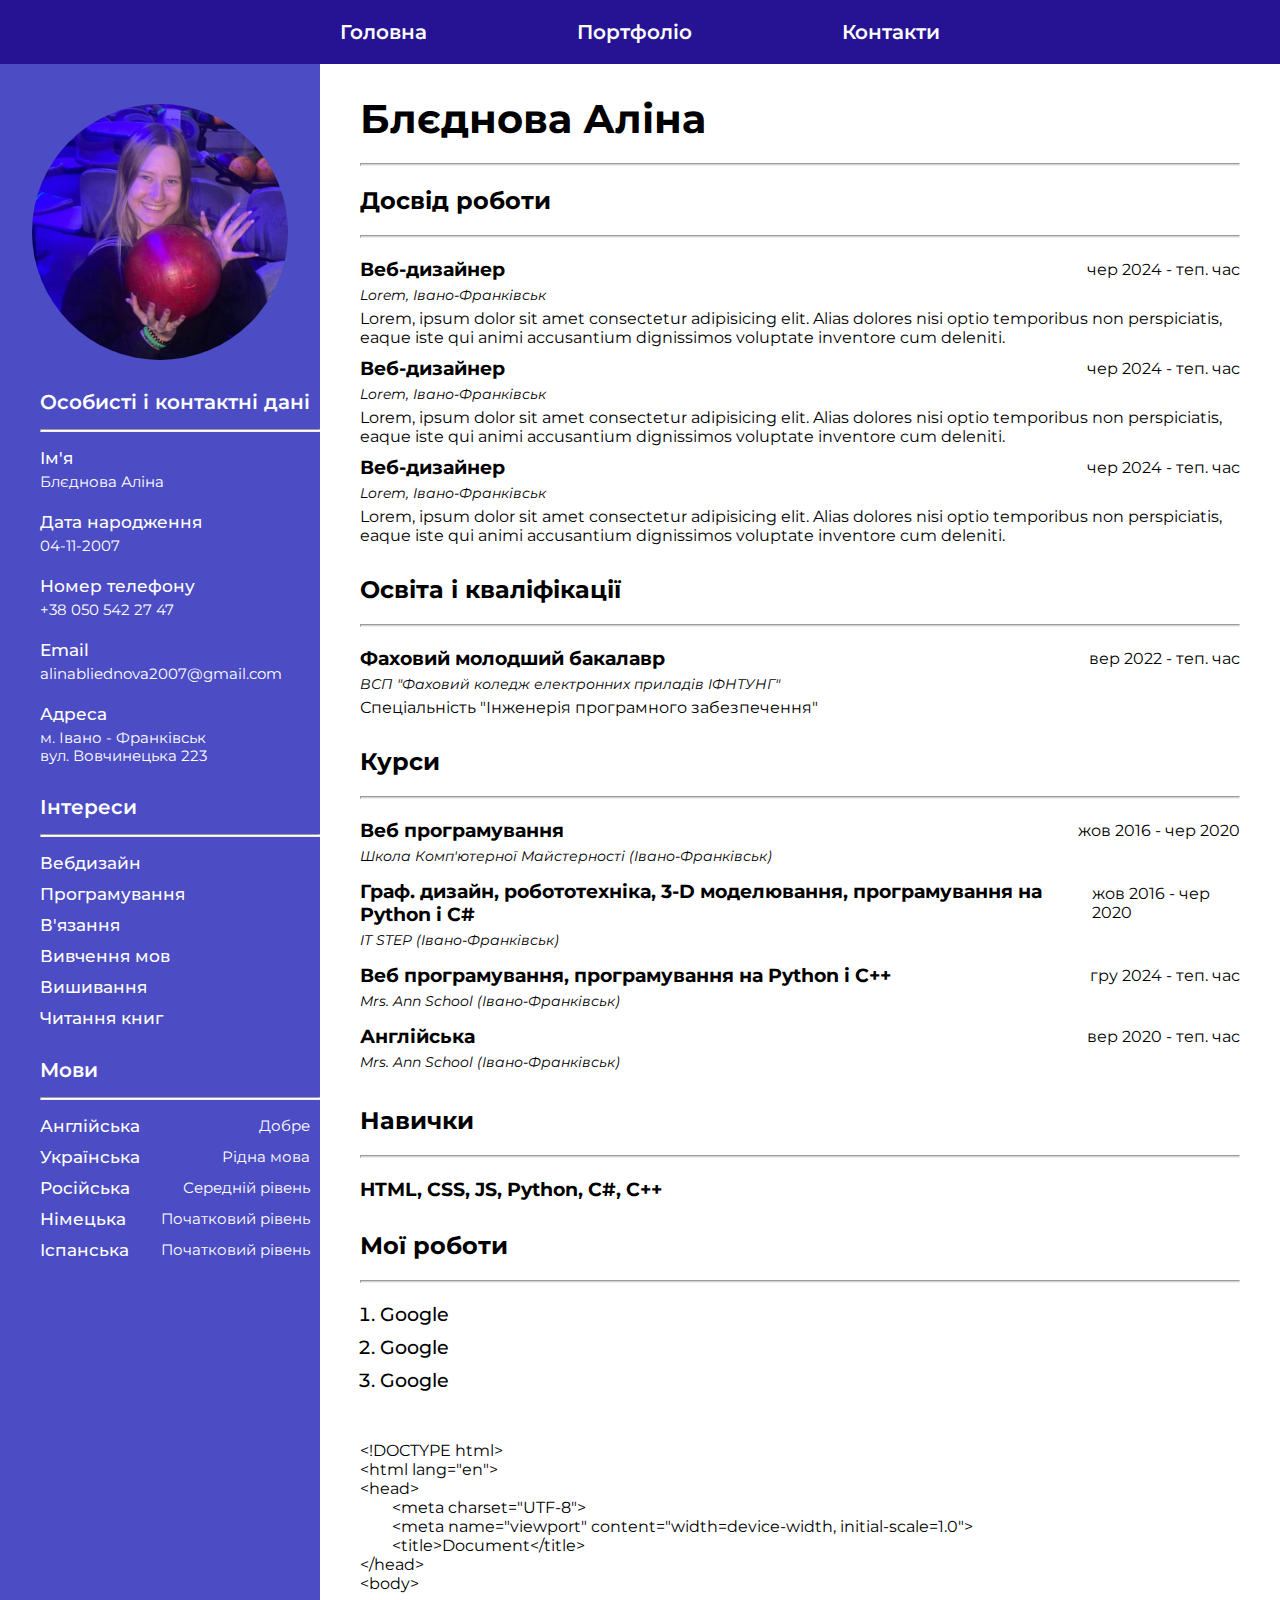
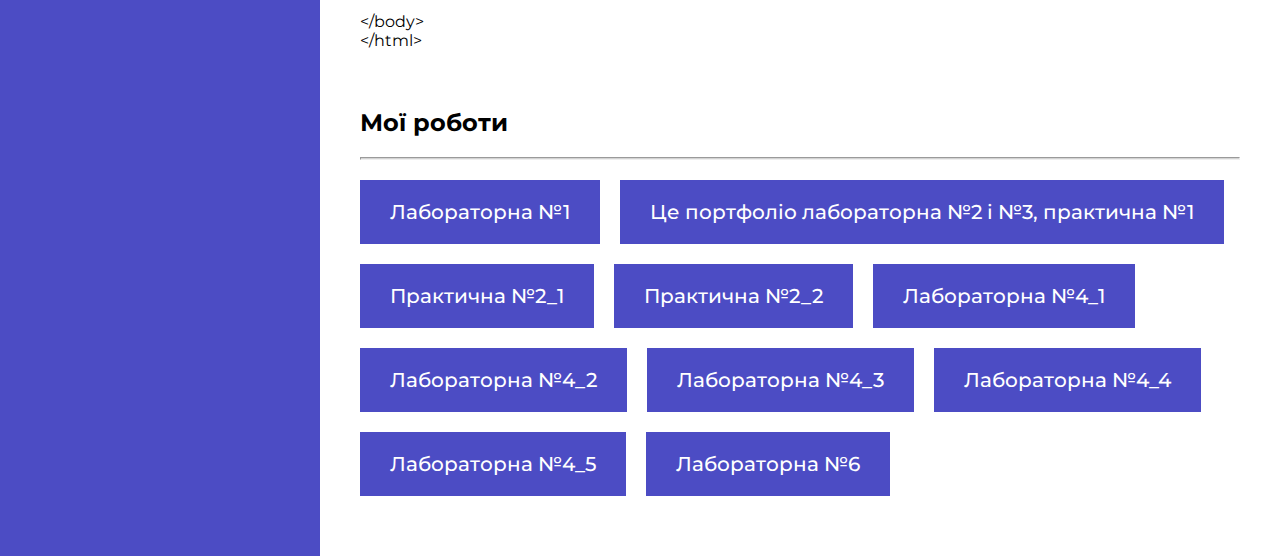
==== index.html @ 3ab4f21c "Update index.html" ====
<!DOCTYPE html>
<html lang="en">

<head>
    <meta charset="UTF-8">
    <meta name="viewport" content="width=device-width, initial-scale=1.0">
    <title>Document</title>
    <link rel="stylesheet" href="./css/style.css">
</head>

<body>
    <header>
        <nav>
            <ul>
                <li><a href="#main">Головна</a></li>
                <li><a href="#portfolio">Портфоліо</a></li>
                <li><a href="#contacts">Контакти</a></li>
            </ul>
        </nav>
    </header>
    <div class="container">
        <aside>
            <img src="/img/me.jpg" alt="">
            <ul>
                <li class="titles" id="contacts">Особисті і контактні дані</li>
                <hr>
                <li>
                    <ul>
                        <li>Ім'я</li>
                        <li>
                            <ul>
                                <li class="data">Блєднова Аліна</li>
                            </ul>
                        </li>
                        <li>Дата народження</li>
                        <li>
                            <ul>
                                <li class="data">04-11-2007</li>
                            </ul>
                        </li>
                        <li>Номер телефону</li>
                        <li>
                            <ul>
                                <li class="data">+38 050 542 27 47</li>
                            </ul>
                        </li>
                        <li>Email</li>
                        <li>
                            <ul>
                                <li class="data">alinabliednova2007@gmail.com</li>
                            </ul>
                        </li>
                        <li>Адреса</li>
                        <li>
                            <ul>
                                <li class="data">м. Івано - Франківськ<br>вул. Вовчинецька 223</li>
                            </ul>
                        </li>
                    </ul>
                </li>
                <li class="titles">Інтереси</li>
                <hr>
                <li>
                    <ul class="interests">
                        <li>Вебдизайн</li>
                        <li>Програмування</li>
                        <li>В'язання</li>
                        <li>Вивчення мов</li>
                        <li>Вишивання</li>
                        <li>Читання книг</li>
                    </ul>
                </li>
                <li class="titles"><a href="#lang">Мови</a></li>
                <hr>
                <li>
                    <ul class="languages">
                        <li><span>Англійська</span> <span>Добре</span></li>
                        <li><span>Українська</span> <span>Рідна мова</span></li>
                        <li><span>Російська</span> <span>Середній рівень</span></li>
                        <li><span>Німецька</span> <span>Початковий рівень</span></li>
                        <li><span>Іспанська</span> <span>Початковий рівень</span></li>
                    </ul>
                </li>
            </ul>
        </aside>
        <main id="main">
            <h1>Блєднова Аліна</h1>
            <hr>
            <section>
                <h2>Досвід роботи</h2>
                <hr>
                <div class="box_content">
                    <div class="box_info">
                        <div class="box_who_when">
                            <h3>Веб-дизайнер</h3>
                            <p>чер 2024 - теп. час</p>
                        </div>
                        <p class="where"><i>Lorem, Івано-Франківськ</i></p>
                        <p class="activity">Lorem, ipsum dolor sit amet consectetur adipisicing elit. Alias dolores nisi
                            optio
                            temporibus non perspiciatis, eaque iste qui animi accusantium dignissimos voluptate
                            inventore cum
                            deleniti.
                        </p>
                    </div>
                    <div class="box_info">
                        <div class="box_who_when">
                            <h3>Веб-дизайнер</h3>
                            <p>чер 2024 - теп. час</p>
                        </div>
                        <p class="where"><i>Lorem, Івано-Франківськ</i></p>
                        <p class="activity">Lorem, ipsum dolor sit amet consectetur adipisicing elit. Alias dolores nisi
                            optio
                            temporibus non perspiciatis, eaque iste qui animi accusantium dignissimos voluptate
                            inventore cum
                            deleniti.
                        </p>
                    </div>
                    <div class="box_info">
                        <div class="box_who_when">
                            <h3>Веб-дизайнер</h3>
                            <p>чер 2024 - теп. час</p>
                        </div>
                        <p class="where"><i>Lorem, Івано-Франківськ</i></p>
                        <p class="activity">Lorem, ipsum dolor sit amet consectetur adipisicing elit. Alias dolores nisi
                            optio
                            temporibus non perspiciatis, eaque iste qui animi accusantium dignissimos voluptate
                            inventore cum
                            deleniti.
                        </p>
                    </div>
                </div>
            </section>
            <section>
                <h2>Освіта і кваліфікації</h2>
                <hr>
                <div class="box_content">
                    <div class="box_info">
                        <div class="box_who_when">
                            <h3>Фаховий молодший бакалавр</h3>
                            <p>вер 2022 - теп. час</p>
                        </div>
                        <p class="where"><i>ВСП "Фаховий коледж електронних приладів ІФНТУНГ"</i></p>
                        <p class="activity">Спеціальність "Інженерія програмного забезпечення"</p>
                    </div>
                </div>
            </section>
            <section>
                <h2>Курси</h2>
                <hr>
                <div class="box_content">
                    <div class="box_info">
                        <div class="box_who_when">
                            <h3>Веб програмування</h3>
                            <p>жов 2016 - чер 2020</p>
                        </div>
                        <p class="where"><i>Школа Комп'ютерної Майстерності (Івано-Франківськ)</i></p>
                    </div>
                    <div class="box_info">
                        <div class="box_who_when">
                            <h3>Граф. дизайн, робототехніка, 3-D моделювання, програмування на Python і C#</h3>
                            <p>жов 2016 - чер 2020</p>
                        </div>
                        <p class="where"><i>IT STEP (Івано-Франківськ)</i></p>
                    </div>
                    <div class="box_info">
                        <div class="box_who_when">
                            <h3>Веб програмування, програмування на Python і C++</h3>
                            <p>гру 2024 - теп. час</p>
                        </div>
                        <p class="where"><i>Mrs. Ann School (Івано-Франківськ)</i></p>
                    </div>
                    <div class="box_info">
                        <div class="box_who_when">
                            <h3 id="lang">Англійська</h3>
                            <p>вер 2020 - теп. час</p>
                        </div>
                        <p class="where"><i>Mrs. Ann School (Івано-Франківськ)</i></p>
                    </div>
                </div>
            </section>
            <section>
                <h2>Навички</h2>
                <hr>
                <div class="box_content">
                    <div class="box_info">
                        <h3>HTML, CSS, JS, Python, C#, C++</h3>
                    </div>
                </div>
            </section>
            <section>
                <h2>Мої роботи</h2>
                <hr>
                <div class="box_content">
                    <div class="box_info">
                        <ol>
                            <li>Google</li>
                            <li>Google</li>
                            <li>Google</li>
                        </ol>
                    </div>
                </div>
            </section>
            <section>
                <pre>
                    <code>
&lt;!DOCTYPE html&gt;
&lt;html lang="en"&gt;
&lt;head&gt;
        &lt;meta charset="UTF-8"&gt;
        &lt;meta name="viewport" content="width=device-width, initial-scale=1.0"&gt;
        &lt;title&gt;Document&lt;/title&gt;
&lt;/head&gt;
&lt;body&gt;
                    
&lt;/body&gt;
&lt;/html&gt;
                    </code>
                </pre>
            </section>
            <section class="portfolio" id="portfolio">
                <h2>Мої роботи</h2>
                <hr>
                <div class="box_content">
                    <a href="lr1_ya/index.html" target="_blank" rel="noopener noreferrer">Лабораторна №1</a>
                    <a href="#">Це портфоліо лабораторна №2 і №3, практична №1</a>
                    <a href="PR2/task_lemon/index.html" target="_blank" rel="noopener noreferrer">Практична №2_1</a>
                    <a href="PR2/task_mriya/cossacs.html" target="_blank" rel="noopener noreferrer">Практична №2_2</a>
                    <a href="lr№4/task1/index.html" target="_blank" rel="noopener noreferrer">Лабораторна №4_1</a>
                    <a href="lr№4/task2/index.html" target="_blank" rel="noopener noreferrer">Лабораторна №4_2</a>
                    <a href="lr№4/task3/index.html" target="_blank" rel="noopener noreferrer">Лабораторна №4_3</a>
                    <a href="lr№4/task4/index.html" target="_blank" rel="noopener noreferrer">Лабораторна №4_4</a>
                    <a href="lr№4/task5/index.html" target="_blank" rel="noopener noreferrer">Лабораторна №4_5</a>
                    <a href="lr6/index.html" target="_blank" rel="noopener noreferrer">Лабораторна №6</a>
                </div>
            </section>
        </main>
    </div>
</body>
</html>
---- css/style.css ----
@import url('https://fonts.googleapis.com/css2?family=Montserrat:ital,wght@0,100..900;1,100..900&display=swap');
*{
    margin: 0;
    padding: 0;
    box-sizing: border-box;
    font-family: "Montserrat", sans-serif;
}
ul{
    list-style: none;
}
/* -------------------- header --------------------- */
header{
    width: 100%;
    display: flex;
    justify-content: center;
    align-items: center;
    background-color: rgb(38, 19, 148);
}
header ul{
    display: flex;
    flex-direction: row;
    gap: 150px;
    font-size: 20pt;
    margin: 20px 0;
}
/* -------------------- aside --------------------- */
a{
    text-decoration: none;
    color: white;
}
.container{
    display: flex;
    flex-direction: row;
}
aside{
    width: 25%;
    background-color: rgb(76, 76, 196);
    display: flex;
    flex-direction: column;
    align-items: center;
}
aside hr{
    height: 3px;
    background-color: white;
    margin: 15px 0;
}
img{
    width: 80%;
    height: auto;
    border-radius: 50%;
    margin: 40px;
    margin-bottom: 0;
}
aside > ul{
    width: 100%;
    padding-left: 40px;
}
ul li{
    text-decoration: none;
    list-style: none;
    color: white;
    font-size: 15pt;
    font-weight: 600;
}
ul li ul li{
    font-size: 13pt;
    font-weight: 500;
}
ul li ul li ul li{
    font-size: 11pt;
    font-weight: 400;
}
.data{
    margin-top: 5px;
    margin-bottom: 20px;
}
.titles{
    margin-top: 30px;
}
.interests{
    display: flex;
    flex-direction: column;
    gap: 10px;
}
.languages{
    display: flex;
    flex-direction: column;
    gap: 10px;
    padding-right: 10px;
}
.languages li{
    display: flex;
    justify-content: space-between;
    align-items: center;
}
.languages li :nth-child(2){
    font-size: 11pt;
    font-weight: 400;
}

/* -------------------- main --------------------- */
main{
    padding: 30px 40px;
    width: 75%;
}
h1{
    font-size: 30pt;
}
h2{
    margin-top: 20px;
}
main hr{
    width: 100%;
    height: 3px;
    background-color: lightgray;
    margin: 20px 0;
}
.box_who_when{
    display: flex;
    align-items: center;
    justify-content: space-between;
}
.where{
    margin: 5px 0;
    font-size: 14px;
}
.box_content{
    display: flex;
    flex-direction: column;
    gap: 10px;
    margin-bottom: 30px;
}
ol{
    display: flex;
    flex-direction: column;
    gap: 10px;
    margin-left: 20px;
    font-weight: 500;
    font-size: 14pt;
}

.portfolio .box_content{
    display: flex;
    flex-direction: row;
    flex-wrap: wrap;
    gap: 20px;
}
.portfolio a{
    display: flex;
    justify-content: center;
    align-items: center;
    padding: 20px 30px;
    font-size: 15pt;
    font-weight: 500;
    background-color: rgb(76, 76, 196);
}
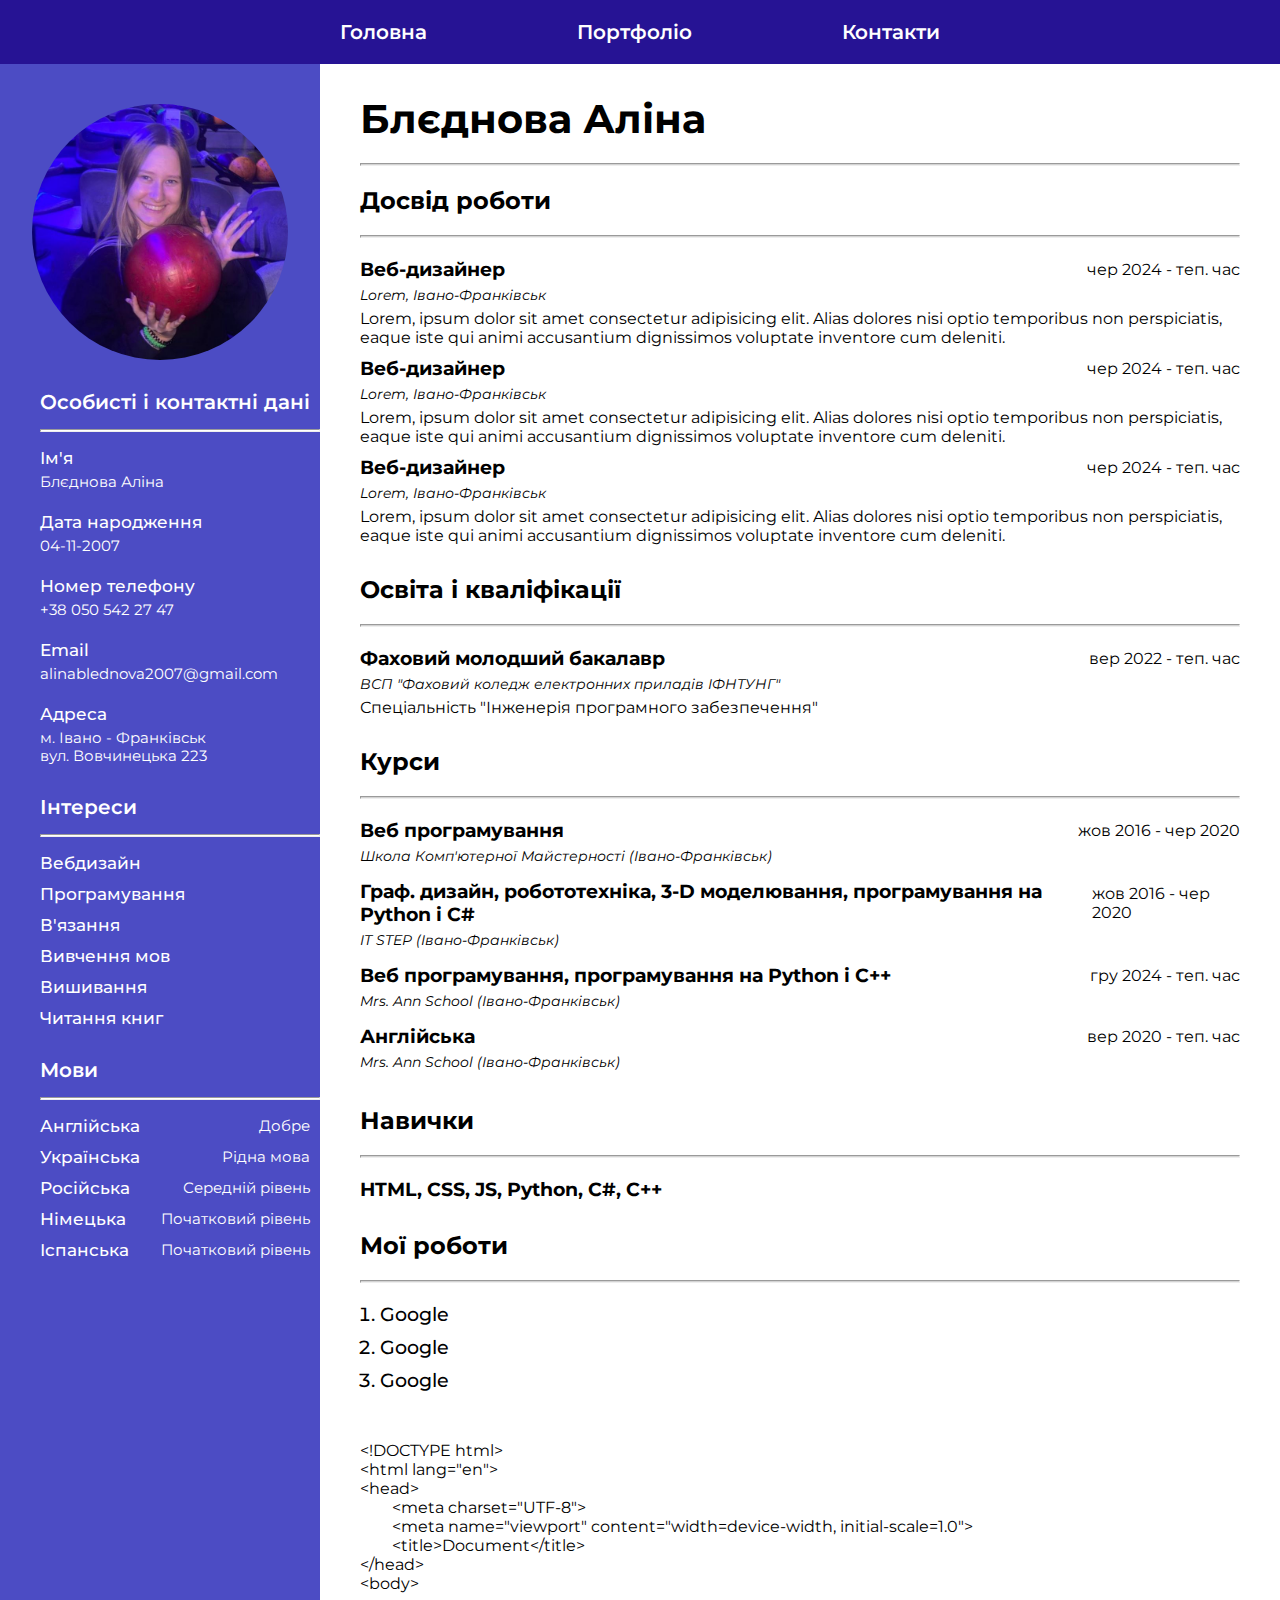
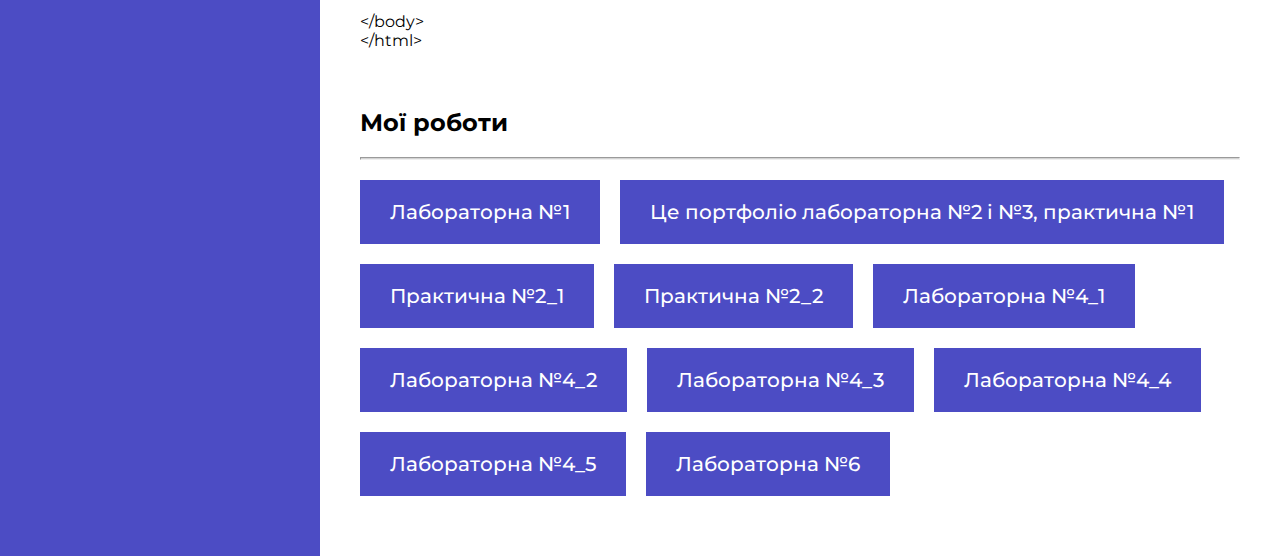
==== commit 7a031499: "Update index.html" ====
--- a/index.html
+++ b/index.html
@@ -41,13 +41,13 @@
                         <li>Номер телефону</li>
                         <li>
                             <ul>
-                                <li class="data">+38 050 542 27 47</li>
+                                <li class="data"><a href="tel:+380505422747">+38 050 542 27 47</a></li>
                             </ul>
                         </li>
                         <li>Email</li>
                         <li>
                             <ul>
-                                <li class="data">alinabliednova2007@gmail.com</li>
+                                <li class="data"><a href="mailto:alinablednova2007@gmail.com">alinablednova2007@gmail.com</a></li>
                             </ul>
                         </li>
                         <li>Адреса</li>
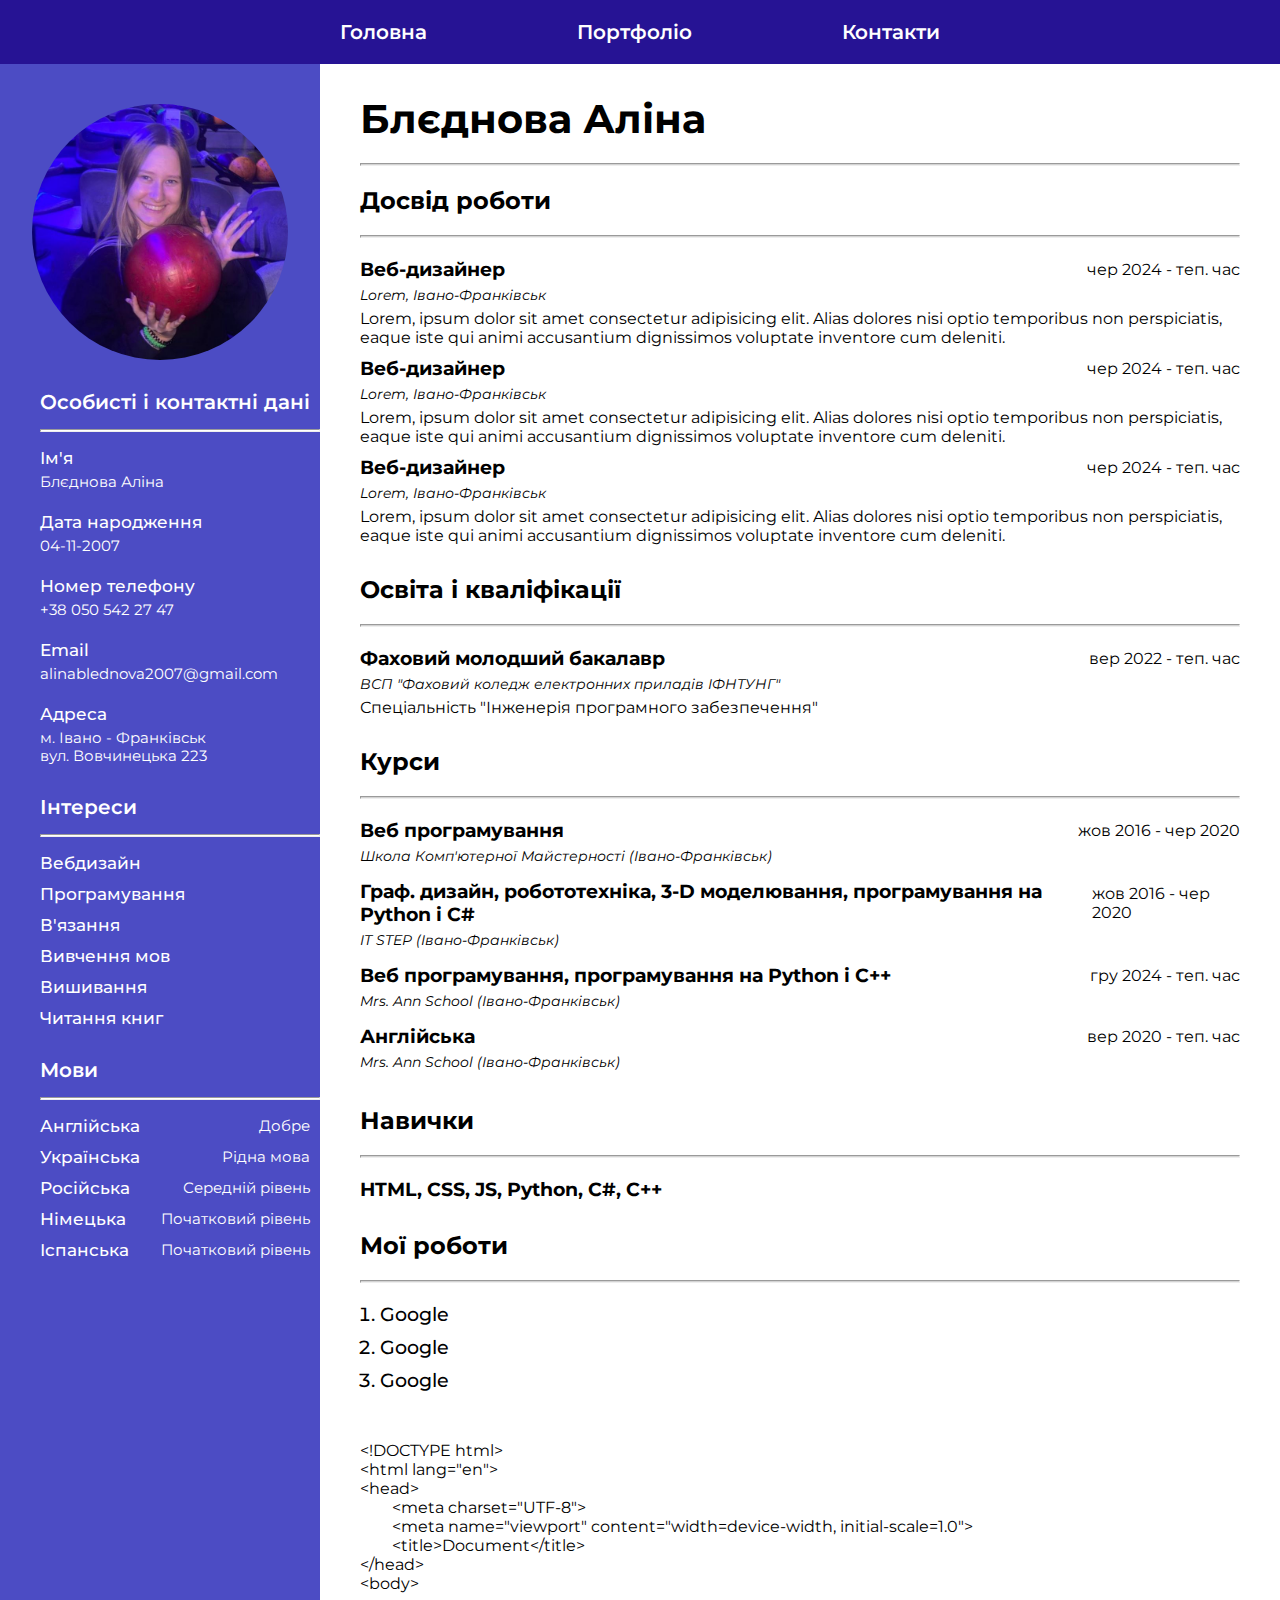
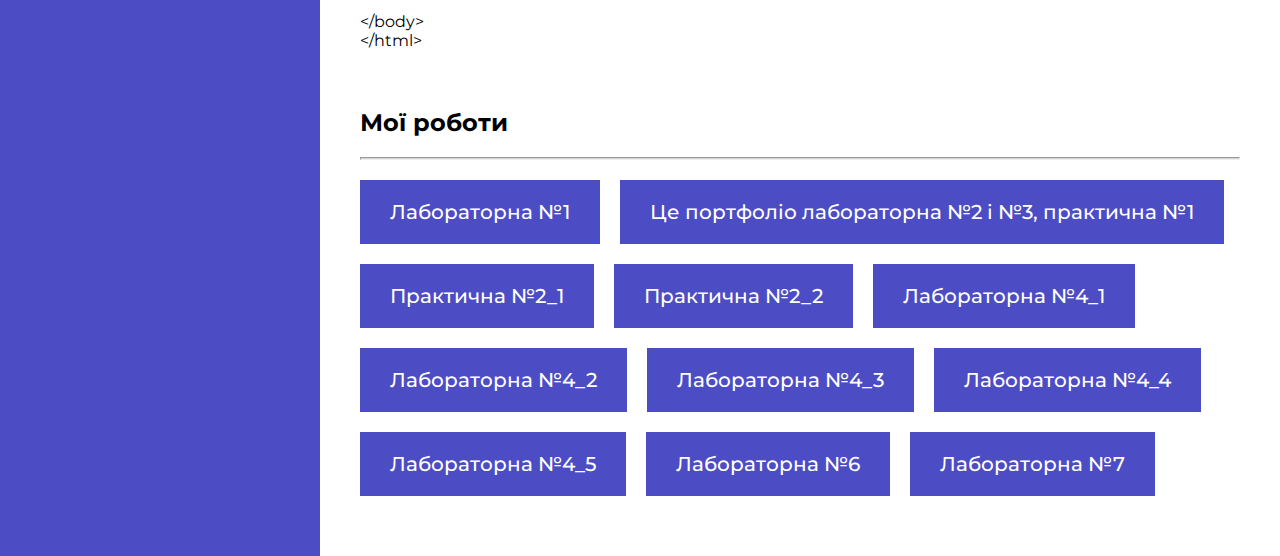
==== commit 051bde9c: "Update index.html" ====
--- a/index.html
+++ b/index.html
@@ -232,6 +232,7 @@
                     <a href="lr№4/task4/index.html" target="_blank" rel="noopener noreferrer">Лабораторна №4_4</a>
                     <a href="lr№4/task5/index.html" target="_blank" rel="noopener noreferrer">Лабораторна №4_5</a>
                     <a href="lr6/index.html" target="_blank" rel="noopener noreferrer">Лабораторна №6</a>
+                    <a href="lr7/index.html" target="_blank" rel="noopener noreferrer">Лабораторна №7</a>
                 </div>
             </section>
         </main>
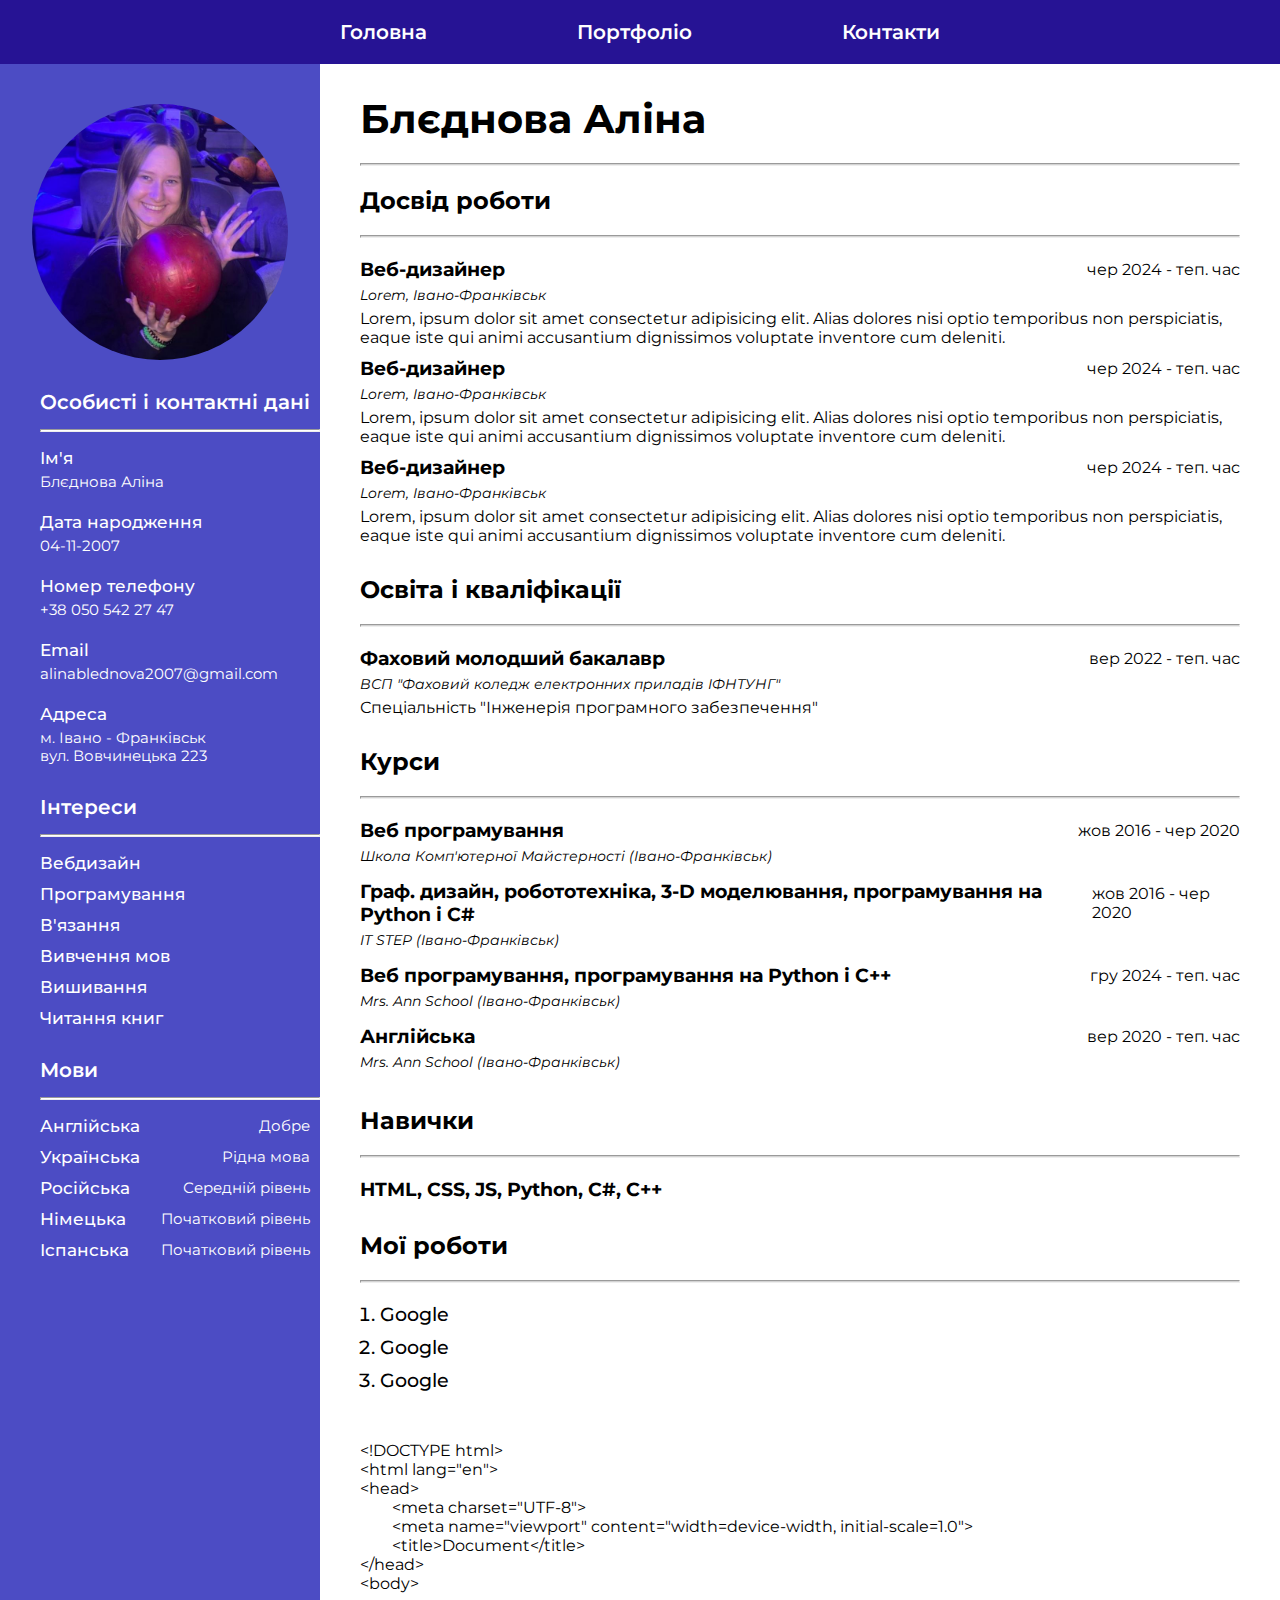
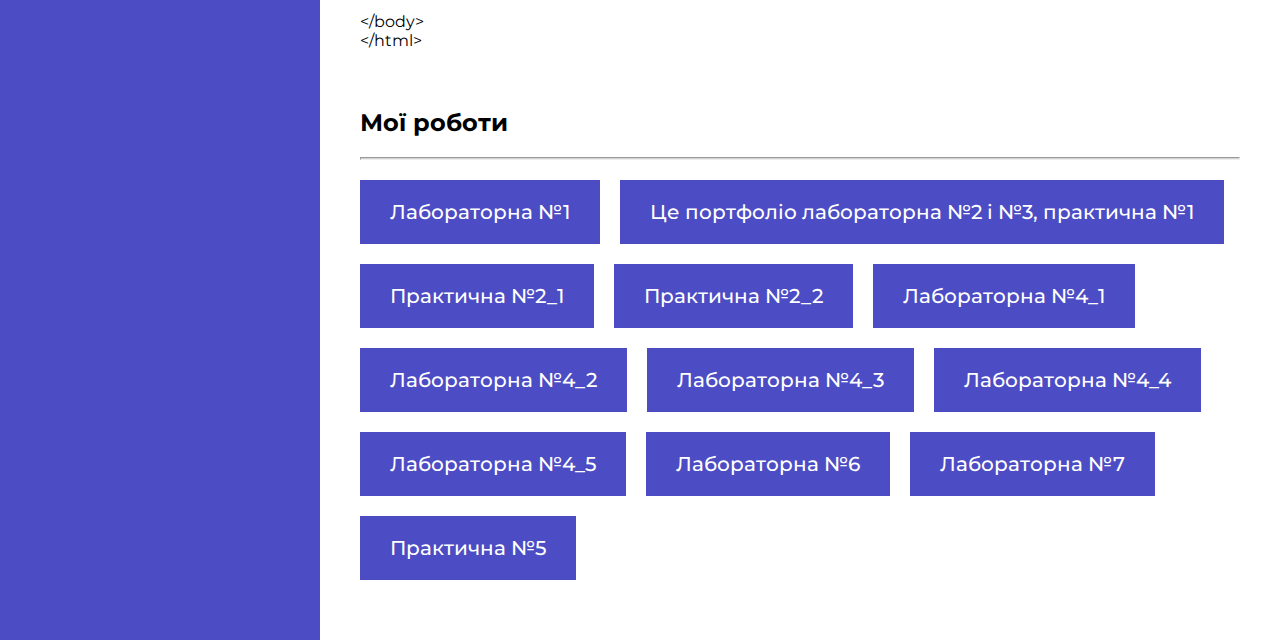
==== commit 9c98ff21: "Update index.html" ====
--- a/index.html
+++ b/index.html
@@ -4,7 +4,7 @@
 <head>
     <meta charset="UTF-8">
     <meta name="viewport" content="width=device-width, initial-scale=1.0">
-    <title>Document</title>
+    <title>Резюме</title>
     <link rel="stylesheet" href="./css/style.css">
 </head>
 
@@ -233,6 +233,7 @@
                     <a href="lr№4/task5/index.html" target="_blank" rel="noopener noreferrer">Лабораторна №4_5</a>
                     <a href="lr6/index.html" target="_blank" rel="noopener noreferrer">Лабораторна №6</a>
                     <a href="lr7/index.html" target="_blank" rel="noopener noreferrer">Лабораторна №7</a>
+                    <a href="pr5/index.html" target="_blank" rel="noopener noreferrer">Практична №5</a>
                 </div>
             </section>
         </main>
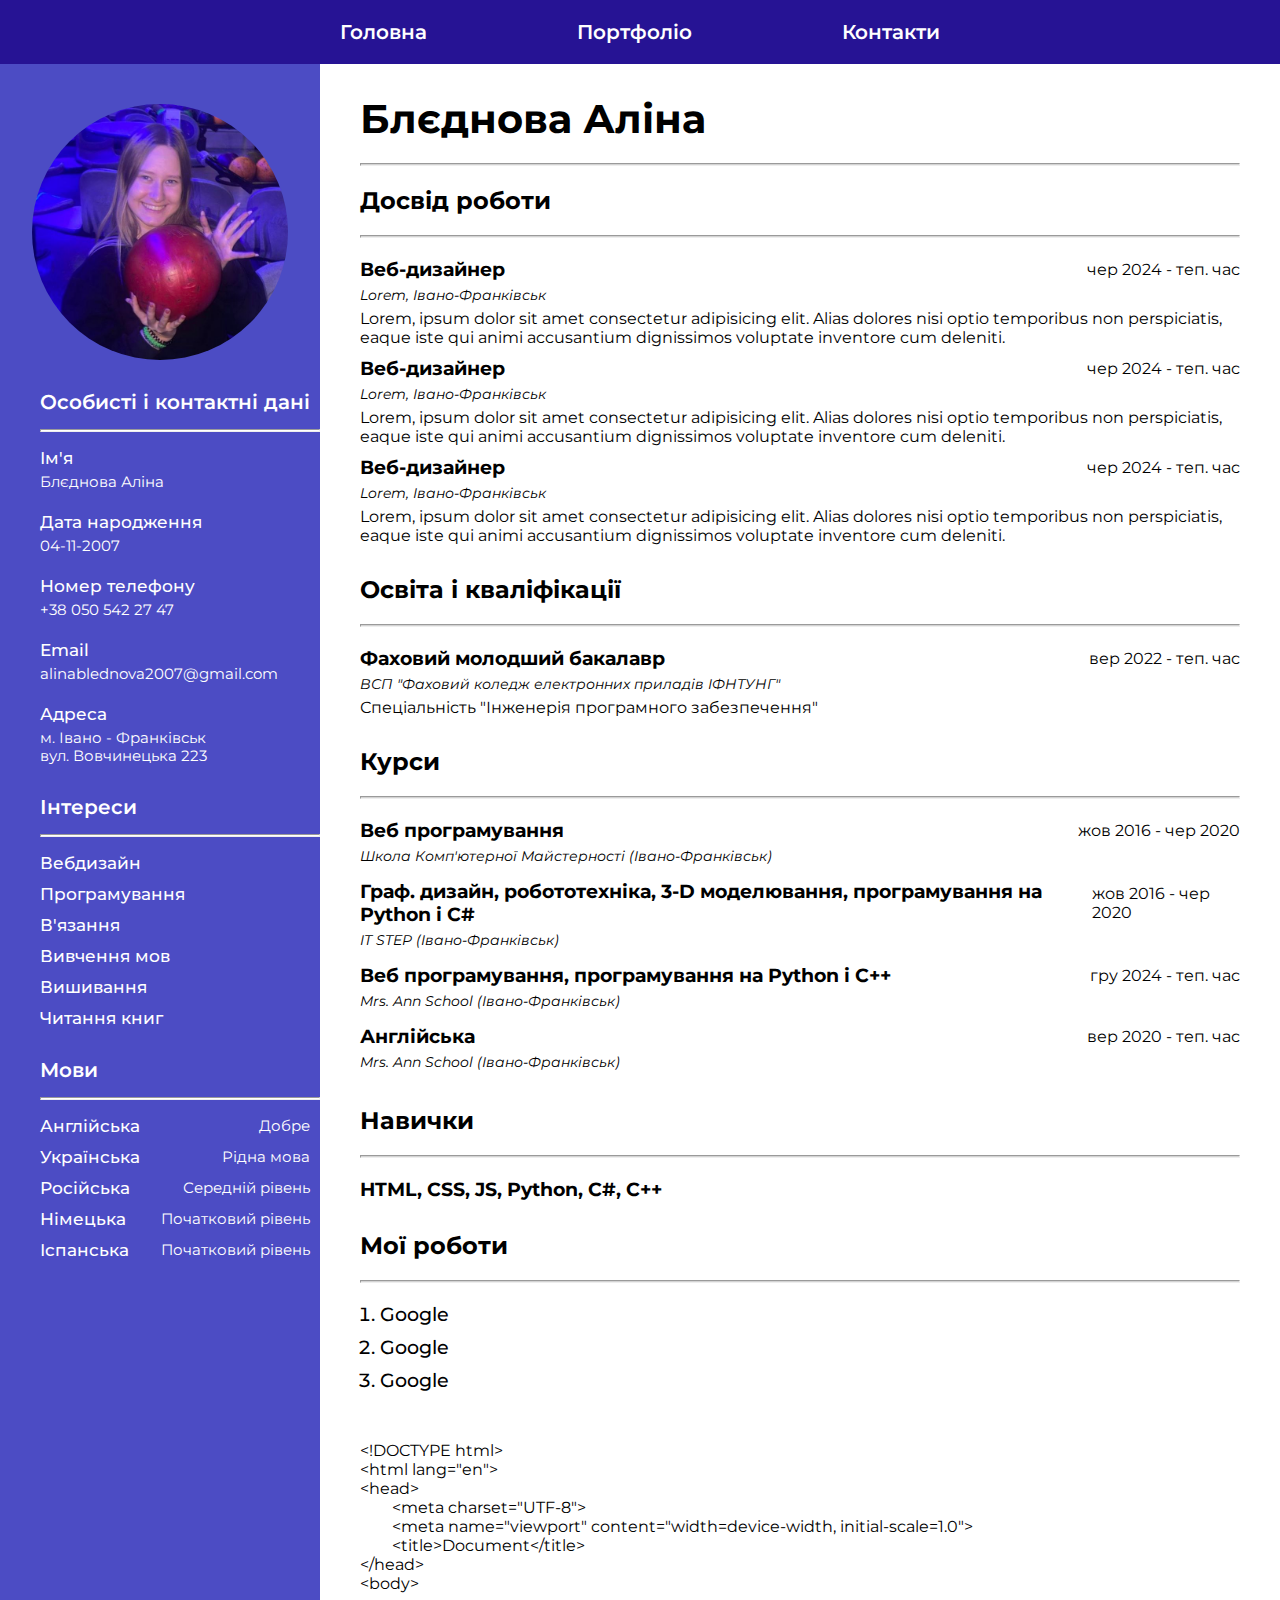
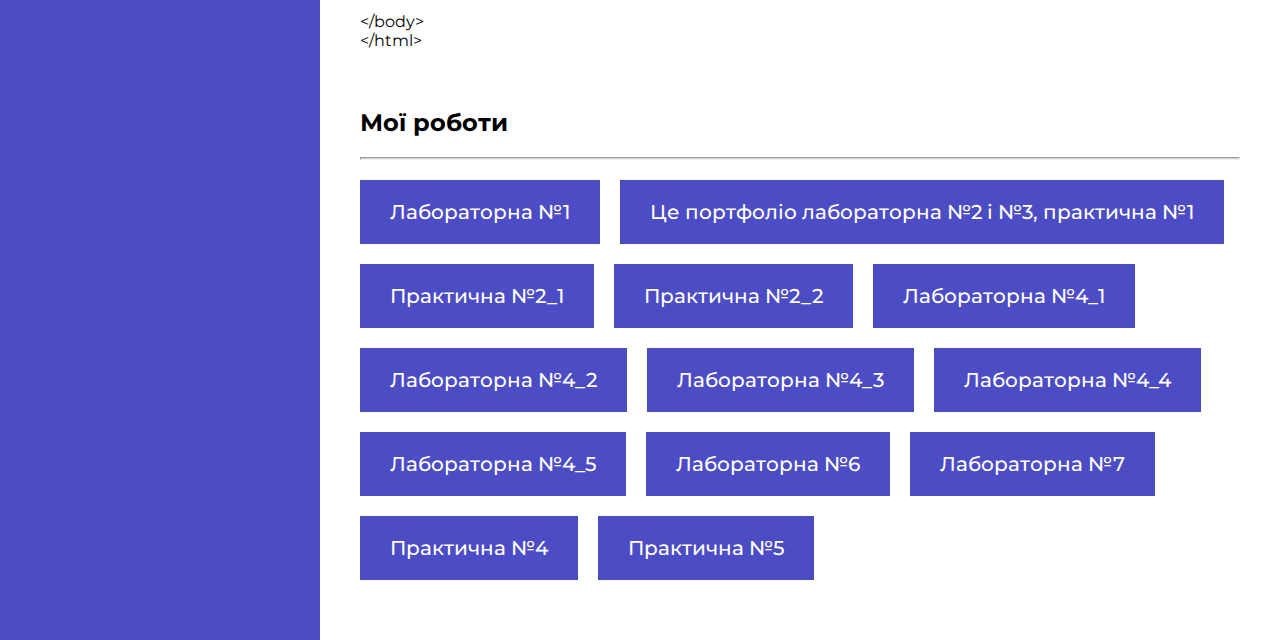
==== commit 0922f818: "Update index.html" ====
--- a/index.html
+++ b/index.html
@@ -233,6 +233,7 @@
                     <a href="lr№4/task5/index.html" target="_blank" rel="noopener noreferrer">Лабораторна №4_5</a>
                     <a href="lr6/index.html" target="_blank" rel="noopener noreferrer">Лабораторна №6</a>
                     <a href="lr7/index.html" target="_blank" rel="noopener noreferrer">Лабораторна №7</a>
+                    <a href="pr4/index.html" target="_blank" rel="noopener noreferrer">Практична №4</a>
                     <a href="pr5/index.html" target="_blank" rel="noopener noreferrer">Практична №5</a>
                 </div>
             </section>
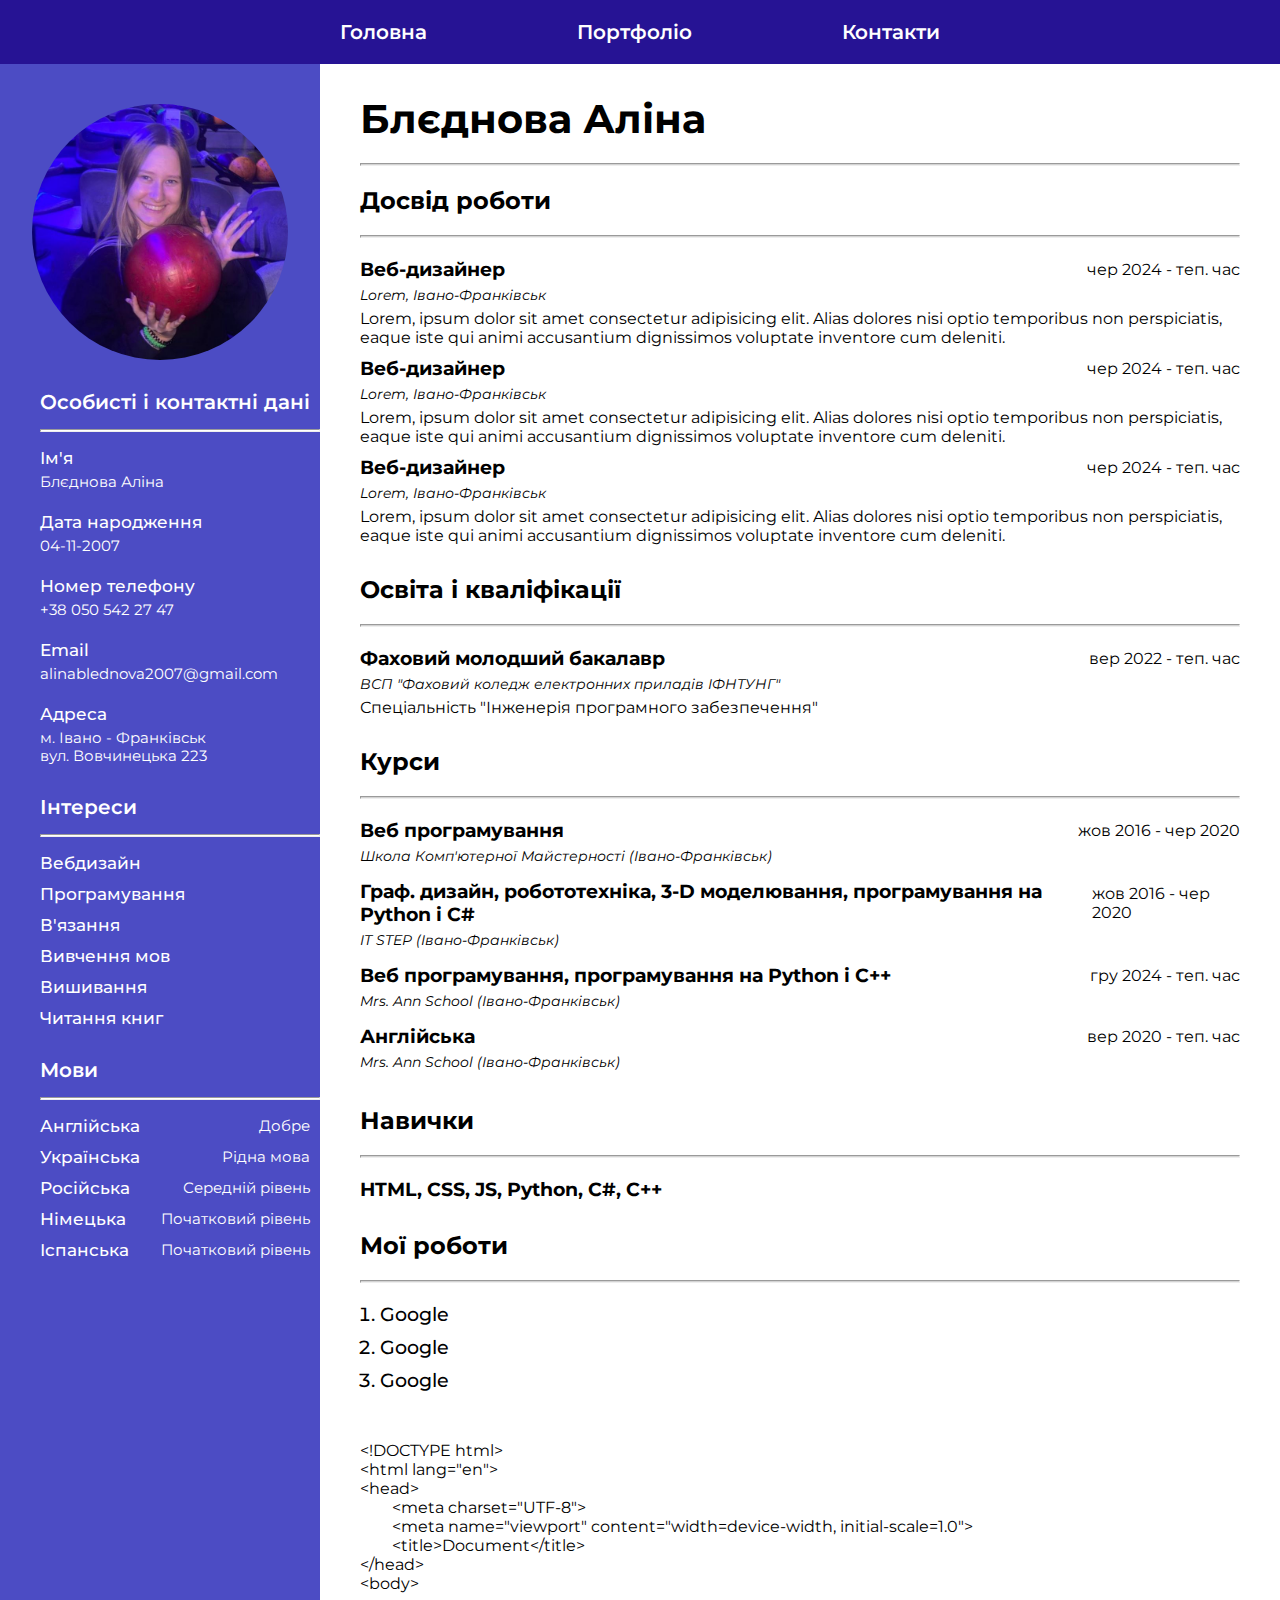
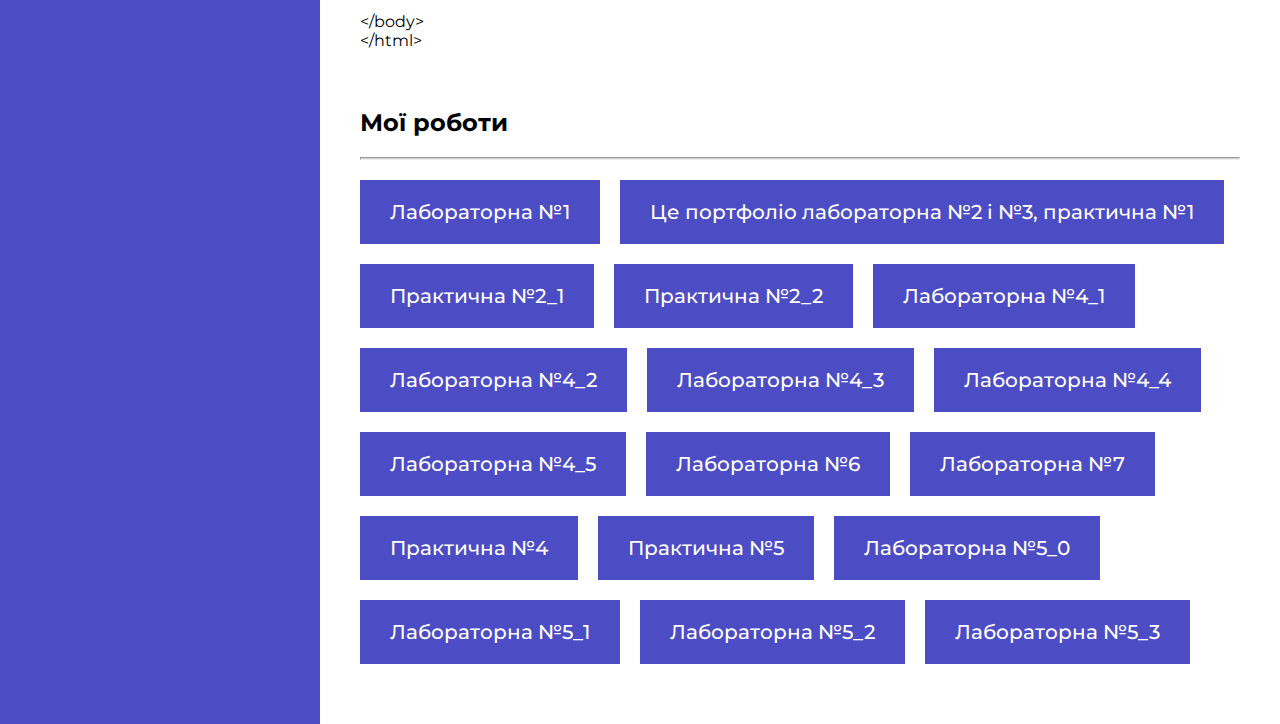
==== commit 74b5b7cd: "Update index.html" ====
--- a/index.html
+++ b/index.html
@@ -235,6 +235,10 @@
                     <a href="lr7/index.html" target="_blank" rel="noopener noreferrer">Лабораторна №7</a>
                     <a href="pr4/index.html" target="_blank" rel="noopener noreferrer">Практична №4</a>
                     <a href="pr5/index.html" target="_blank" rel="noopener noreferrer">Практична №5</a>
+                    <a href="lr5/task0/index.html" target="_blank" rel="noopener noreferrer">Лабораторна №5_0</a>
+                    <a href="lr5/task1/index.html" target="_blank" rel="noopener noreferrer">Лабораторна №5_1</a>
+                    <a href="lr5/task2/index.html" target="_blank" rel="noopener noreferrer">Лабораторна №5_2</a>
+                    <a href="lr5/task3/index.html" target="_blank" rel="noopener noreferrer">Лабораторна №5_3</a>
                 </div>
             </section>
         </main>
